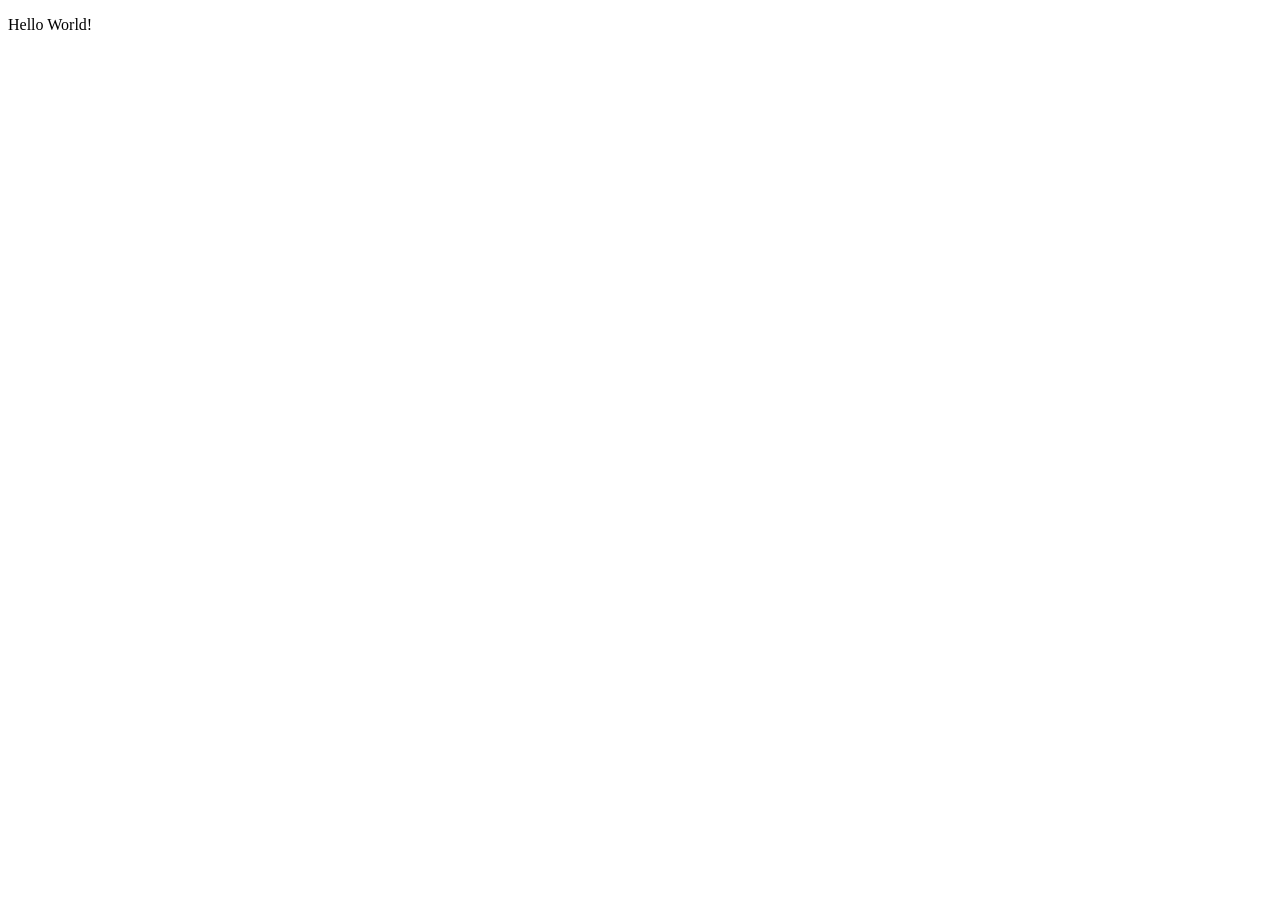
==== index.html @ db54f680 "Initial commit via Netlify [skip ci]" ====
<!DOCTYPE html>
<html lang="en">
  <head>
    <meta charset="UTF-8" />
    <meta name="viewport" content="width=device-width, initial-scale=1.0" />
    <title>My Introduction - CS 210</title>
  </head>
  <body>
    <p>Hello World!</p>
  </body>
</html>
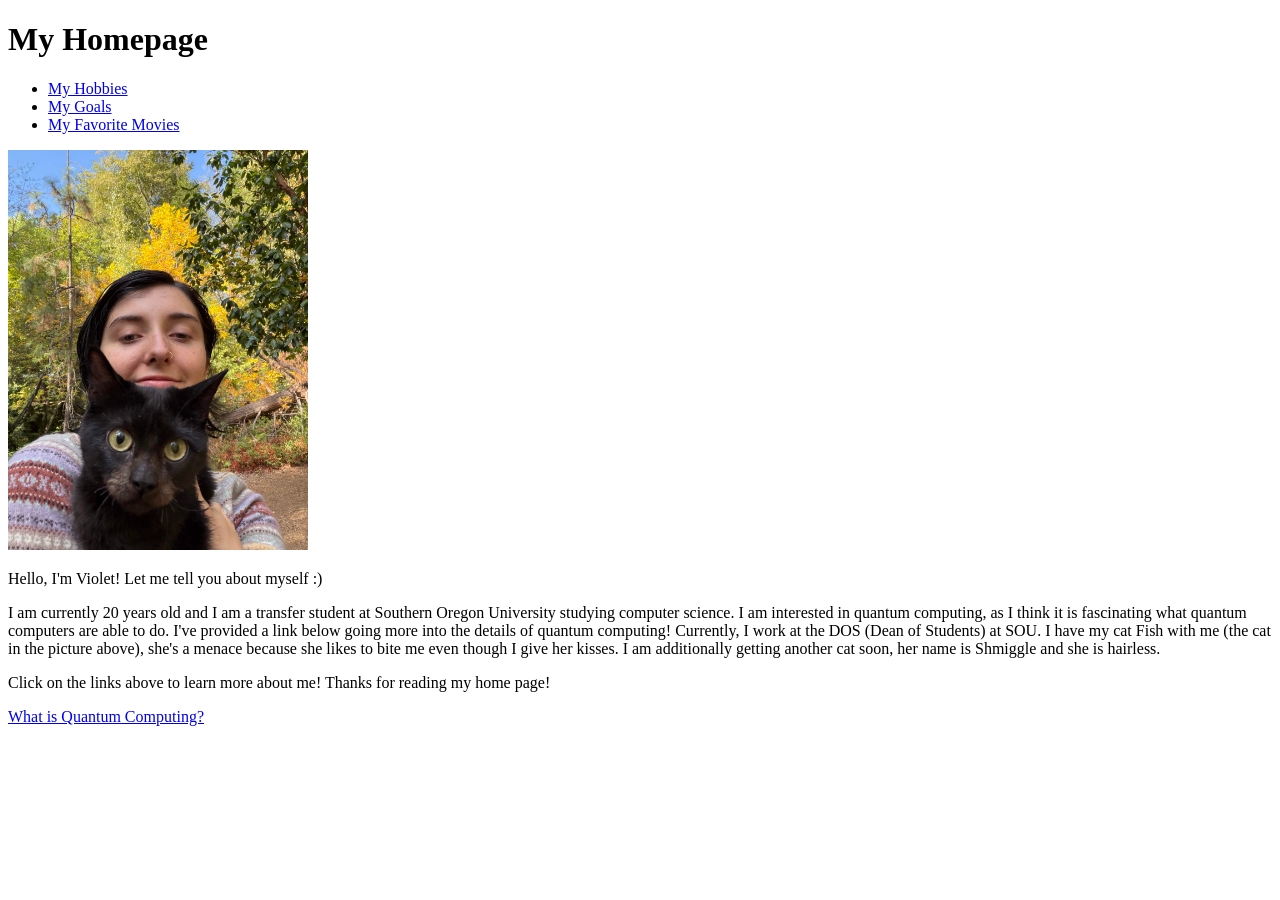
==== commit 5596e017: "Add files via upload My personal website with my homepage, hobbies, goals, and movies." ====
--- a/index.html
+++ b/index.html
@@ -3,9 +3,24 @@
   <head>
     <meta charset="UTF-8" />
     <meta name="viewport" content="width=device-width, initial-scale=1.0" />
-    <title>My Introduction - CS 210</title>
+    <title>My Homepage</title>
   </head>
   <body>
-    <p>Hello World!</p>
+<h1>My Homepage</h1>
+
+     <!-- Navigation menu -->
+    <ul>
+        <li><a href="hobbies.html">My Hobbies</a></li>
+        <li><a href="goals.html">My Goals</a></li>
+        <li><a href="movies.html">My Favorite Movies</a></li>
+    </ul>
+<img src="outsidefish.jpg" alt="An image of my cat Fish and I outside" width="300">
+
+<p>Hello, I'm Violet! Let me tell you about myself :)</p>
+<p>I am currently 20 years old and I am a transfer student at Southern Oregon University studying computer science. I am interested in quantum computing, as I think it is fascinating what quantum computers are able to do. I've provided a link below going more into the details of quantum computing! Currently, I work at the DOS (Dean of Students) at SOU. I have my cat Fish with me (the cat in the picture above), she's a menace because she likes to bite me even though I give her kisses. I am additionally getting another cat soon, her name is Shmiggle and she is hairless.
+  <p>Click on the links above to learn more about me! Thanks for reading my home page!</p>
+
+  <p><a href="https://www.ibm.com/think/topics/quantum-computing" target="_blank">What is Quantum Computing?</a></p>
+
   </body>
 </html>
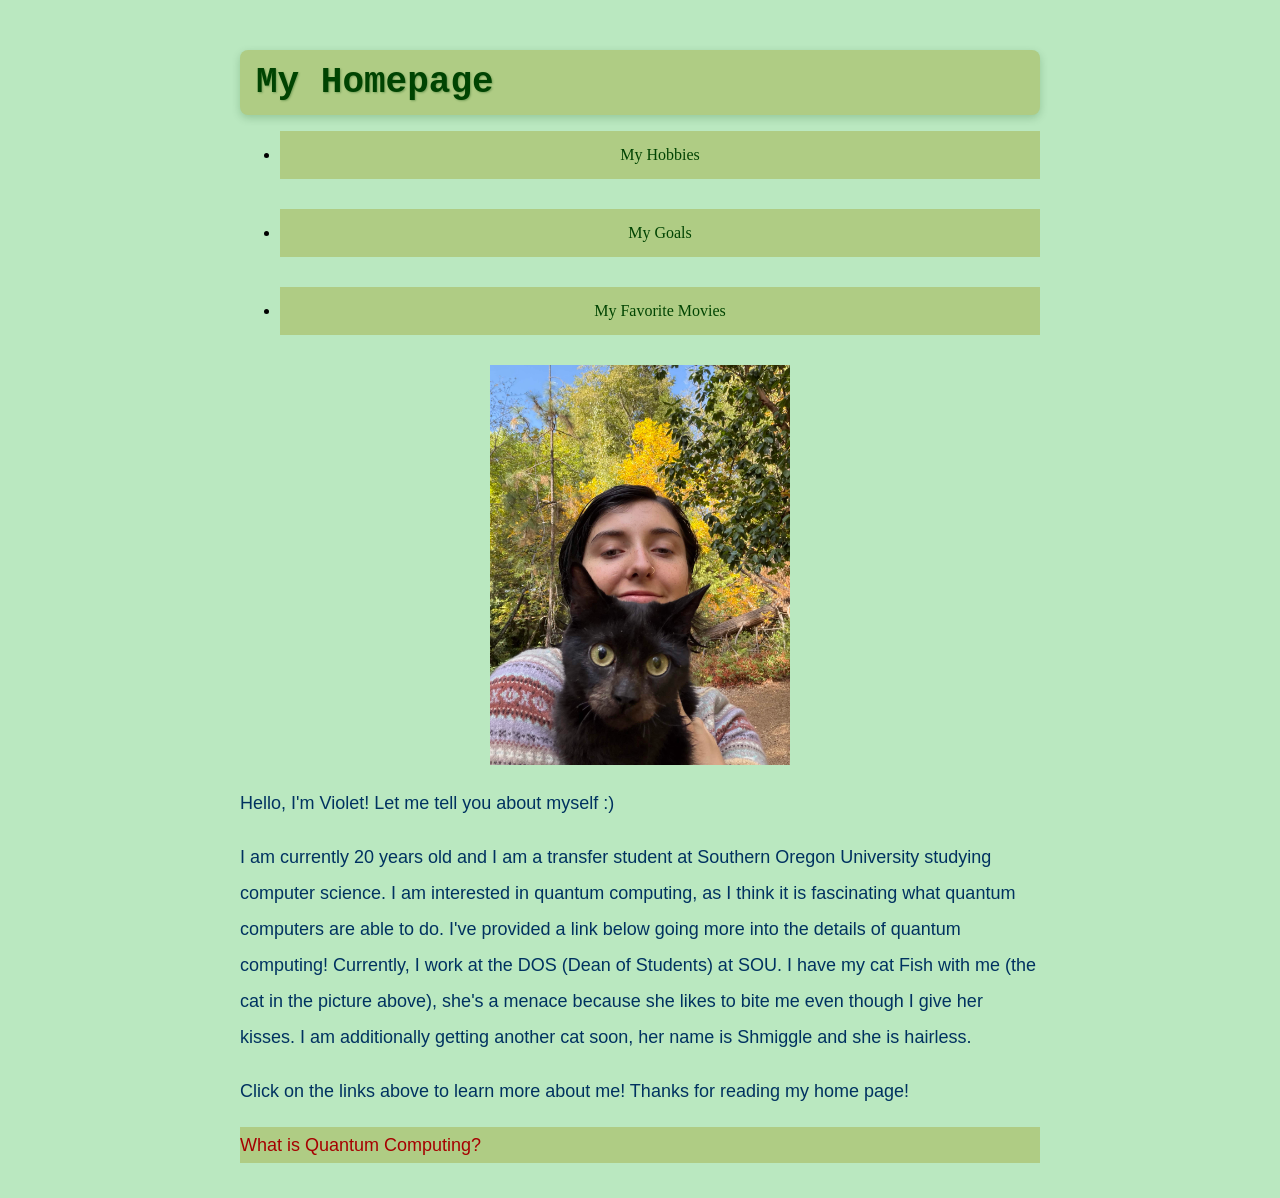
==== commit f2e67009: "Add files via upload CSS update website" ====
--- a/index.html
+++ b/index.html
@@ -3,6 +3,7 @@
   <head>
     <meta charset="UTF-8" />
     <meta name="viewport" content="width=device-width, initial-scale=1.0" />
+    <link rel="stylesheet" href="style.css">
     <title>My Homepage</title>
   </head>
   <body>
@@ -14,7 +15,7 @@
         <li><a href="goals.html">My Goals</a></li>
         <li><a href="movies.html">My Favorite Movies</a></li>
     </ul>
-<img src="outsidefish.jpg" alt="An image of my cat Fish and I outside" width="300">
+<img src="outsidefish.jpg" alt="An image of my cat Fish and I outside at Lithia Park, I am wearing a sweater and Fish is a black cat in my arms" width="300">
 
 <p>Hello, I'm Violet! Let me tell you about myself :)</p>
 <p>I am currently 20 years old and I am a transfer student at Southern Oregon University studying computer science. I am interested in quantum computing, as I think it is fascinating what quantum computers are able to do. I've provided a link below going more into the details of quantum computing! Currently, I work at the DOS (Dean of Students) at SOU. I have my cat Fish with me (the cat in the picture above), she's a menace because she likes to bite me even though I give her kisses. I am additionally getting another cat soon, her name is Shmiggle and she is hairless.
--- a/style.css
+++ b/style.css
@@ -0,0 +1,53 @@
+body {
+  background-color: rgb(186, 232, 192);
+  max-width: 800px;
+  margin: 0 auto;
+  padding: 20px;
+}
+
+h1 {
+  color: rgb(0, 68, 2);
+  font-size: 36px;
+  font-family: Courier New, Consolas;
+}
+
+p {
+  color: rgb(0, 50, 96);
+  font-size: 18px;
+  font-family: Arial, sans-serif;
+  line-height: 2;
+  margin-bottom: 15px;
+}
+img {
+  max-width: 100%;  
+  height: auto;   
+  display: block;
+  margin: 20px auto; 
+}
+
+
+h1, h2, h3 {
+  margin-top: 30px;
+  margin-bottom: 15px;
+  padding: 12px 16px;
+  background-color: rgb(175, 204, 132);
+  border-radius: 8px;
+  box-shadow: 0 3px 8px rgba(0, 68, 2, 0.2);
+  text-shadow: 1px 1px 2px rgba(0, 68, 2, 0.3);
+}
+p a[href="https://www.ibm.com/think/topics/quantum-computing"] {
+  display: block;
+   background-color: rgb(175, 204, 132);
+  color: rgb(166, 0, 0);
+  text-decoration: none;
+}
+ul a {
+  display: block;
+  color: rgb(0, 68, 2);
+  background-color: rgb(175, 204, 132);
+  padding: 15px;
+  margin-bottom: 30px;
+  text-align: center;
+  text-decoration: none;
+
+}
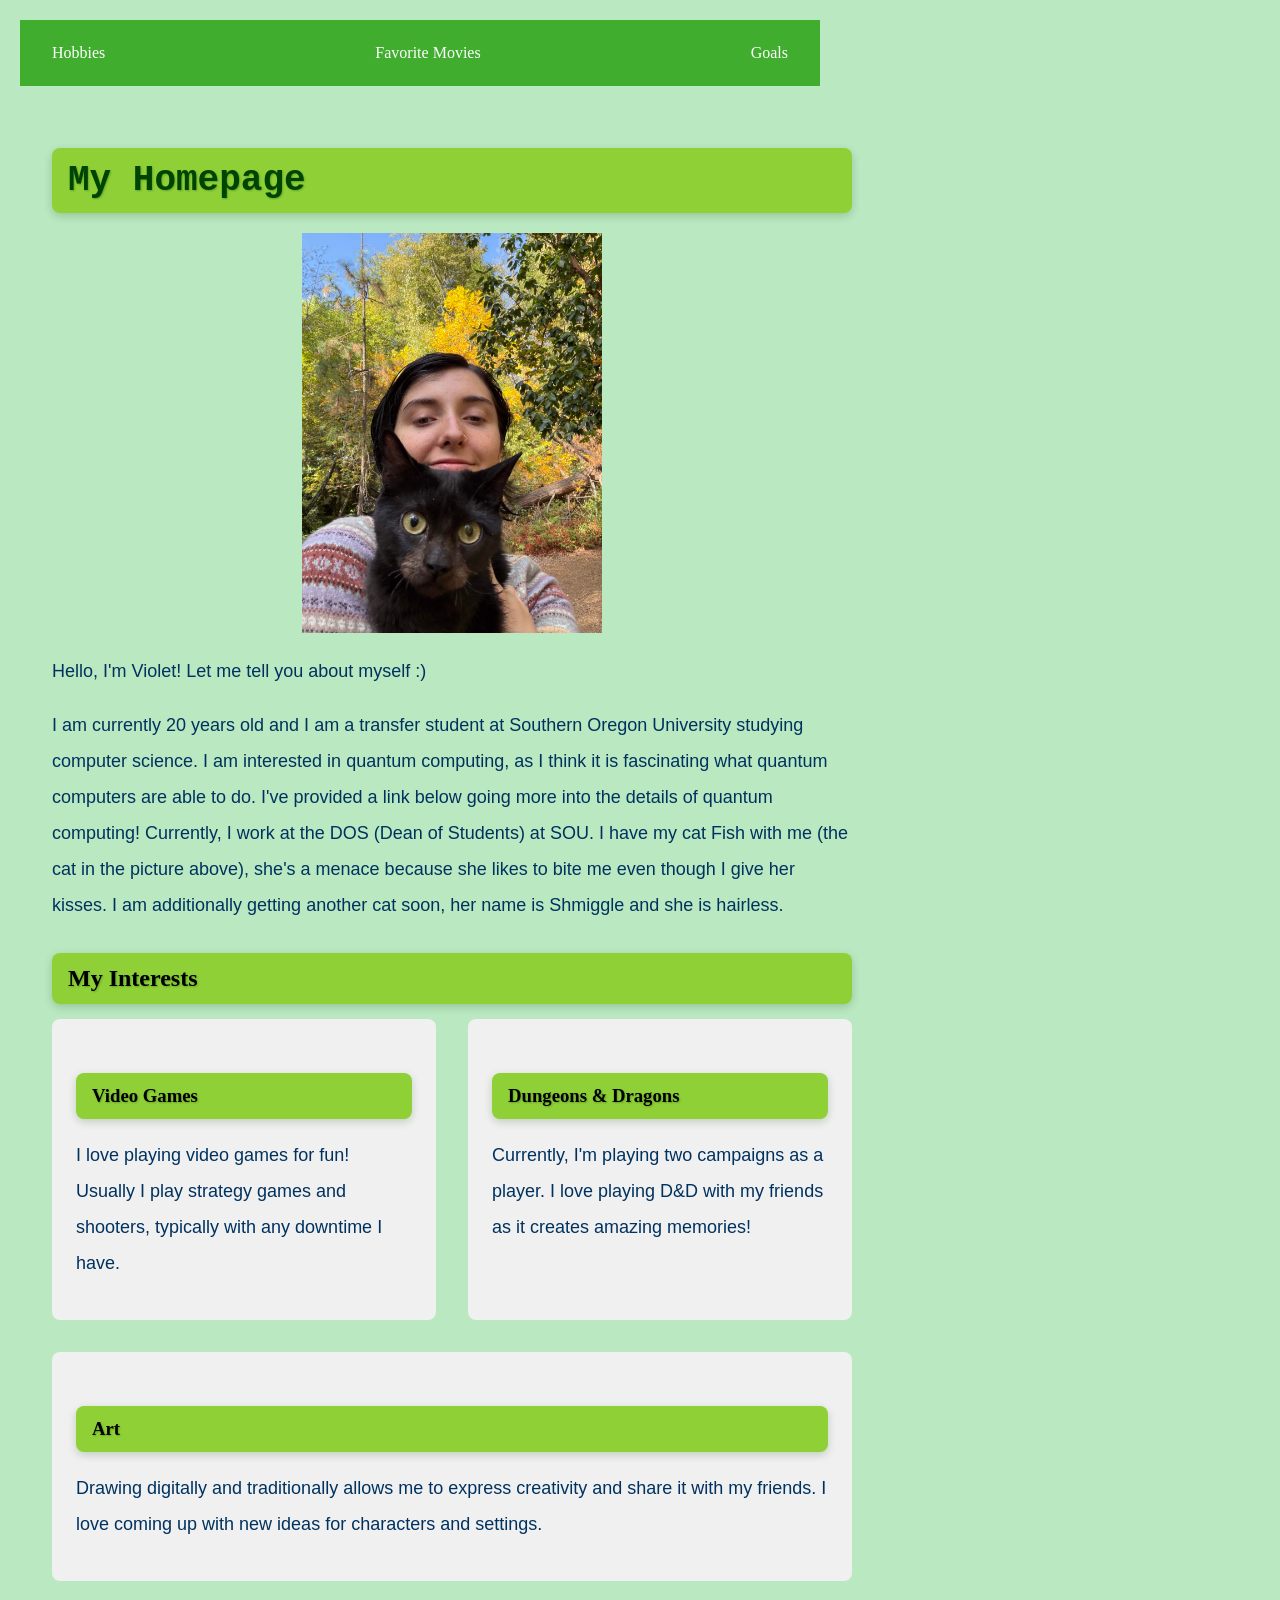
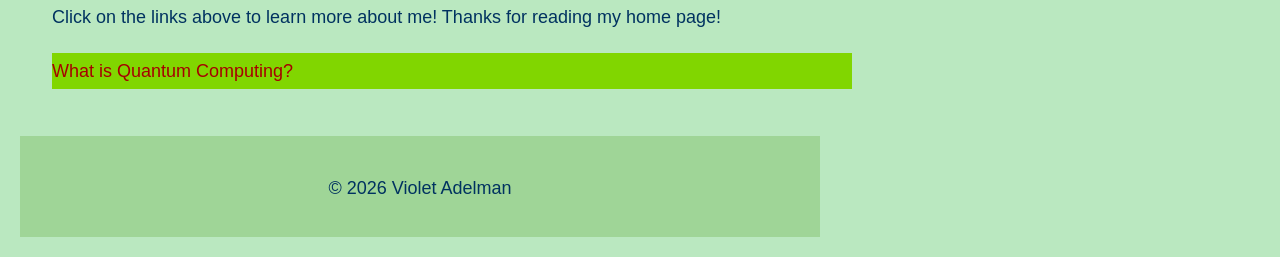
==== commit 19a26023: "Add files via upload" ====
--- a/index.html
+++ b/index.html
@@ -5,23 +5,47 @@
     <meta name="viewport" content="width=device-width, initial-scale=1.0" />
     <link rel="stylesheet" href="style.css">
     <title>My Homepage</title>
-  </head>
-  <body>
-<h1>My Homepage</h1>
 
-     <!-- Navigation menu -->
-    <ul>
-        <li><a href="hobbies.html">My Hobbies</a></li>
-        <li><a href="goals.html">My Goals</a></li>
-        <li><a href="movies.html">My Favorite Movies</a></li>
-    </ul>
+<body>
+<nav>
+  <a href="hobbies.html">Hobbies</a>
+  <a href="movies.html">Favorite Movies</a>
+  <a href="goals.html">Goals</a>
+</nav>
+
+
+  <main>
+    <h1>My Homepage</h1>
 <img src="outsidefish.jpg" alt="An image of my cat Fish and I outside at Lithia Park, I am wearing a sweater and Fish is a black cat in my arms" width="300">
 
 <p>Hello, I'm Violet! Let me tell you about myself :)</p>
 <p>I am currently 20 years old and I am a transfer student at Southern Oregon University studying computer science. I am interested in quantum computing, as I think it is fascinating what quantum computers are able to do. I've provided a link below going more into the details of quantum computing! Currently, I work at the DOS (Dean of Students) at SOU. I have my cat Fish with me (the cat in the picture above), she's a menace because she likes to bite me even though I give her kisses. I am additionally getting another cat soon, her name is Shmiggle and she is hairless.
+     
+  <section class="interests">
+  <h2>My Interests</h2>
+  <div class="interest-grid">
+    <div class="interest-item">
+      <h3>Video Games</h3>
+      <p>I love playing video games for fun! Usually I play strategy games and shooters, typically with any downtime I have.</p>
+    </div>
+    <div class="interest-item">
+      <h3>Dungeons & Dragons</h3>
+      <p>Currently, I'm playing two campaigns as a player. I love playing D&D with my friends as it creates amazing memories!</p>
+    </div>
+    <div class="interest-item">
+      <h3>Art</h3>
+      <p>Drawing digitally and traditionally allows me to express creativity and share it with my friends. I love coming up with new ideas for characters and settings.</p>
+    </div>
+  </div>
+</section>
   <p>Click on the links above to learn more about me! Thanks for reading my home page!</p>
 
   <p><a href="https://www.ibm.com/think/topics/quantum-computing" target="_blank">What is Quantum Computing?</a></p>
+  </main>
 
-  </body>
-</html>+
+  <footer>
+    <p>&copy; 2026 Violet Adelman</p>
+  </footer>
+</body>
+</head>
--- a/style.css
+++ b/style.css
@@ -4,6 +4,8 @@
   margin: 0 auto;
   padding: 20px;
 }
+
+
 
 h1 {
   color: rgb(0, 68, 2);
@@ -30,24 +32,88 @@
   margin-top: 30px;
   margin-bottom: 15px;
   padding: 12px 16px;
-  background-color: rgb(175, 204, 132);
+  background-color: rgb(144, 208, 55);
   border-radius: 8px;
   box-shadow: 0 3px 8px rgba(0, 68, 2, 0.2);
   text-shadow: 1px 1px 2px rgba(0, 68, 2, 0.3);
 }
 p a[href="https://www.ibm.com/think/topics/quantum-computing"] {
   display: block;
-   background-color: rgb(175, 204, 132);
+   background-color: rgb(129, 214, 0);
   color: rgb(166, 0, 0);
   text-decoration: none;
 }
-ul a {
-  display: block;
-  color: rgb(0, 68, 2);
-  background-color: rgb(175, 204, 132);
-  padding: 15px;
-  margin-bottom: 30px;
+nav {
+  display: flex;
+  justify-content: space-between;
+  align-items: center;
+  padding: 1rem;
+  background-color: #40ad2f;
+}
+
+
+nav a {
+  color: white;
+  text-decoration: none;
+  padding: 0.5rem 1rem;
+}
+
+
+nav a:hover {
+  background-color: #555;
+}
+
+body {
+  display: flex;
+  flex-direction: column;
+  min-height: 100vh;
+  margin: 0;
+}
+
+
+main {
+  flex: 1;
+  padding: 2rem;
+  max-width: 800px;
+  margin: 0 auto;
+  width: 100%;
+}
+
+
+footer {
+  background-color: #9fd597;
+  color: white;
+  padding: 1rem;
   text-align: center;
-  text-decoration: none;
+}
+.interest-grid {
+  display: flex;
+  gap: 2rem;
+  flex-wrap: wrap;
+}
 
+
+.interest-item {
+  flex: 1;
+  min-width: 250px;
+  padding: 1.5rem;
+  background-color: #f0f0f0;
+  border-radius: 8px;
 }
+@media (max-width: 768px) {
+  nav {
+    flex-direction: column;
+    gap: 0.5rem;
+  }
+
+
+  .interest-grid {
+    flex-direction: column;
+  }
+
+
+  .interest-item {
+    min-width: 100%;
+  }
+}
+
